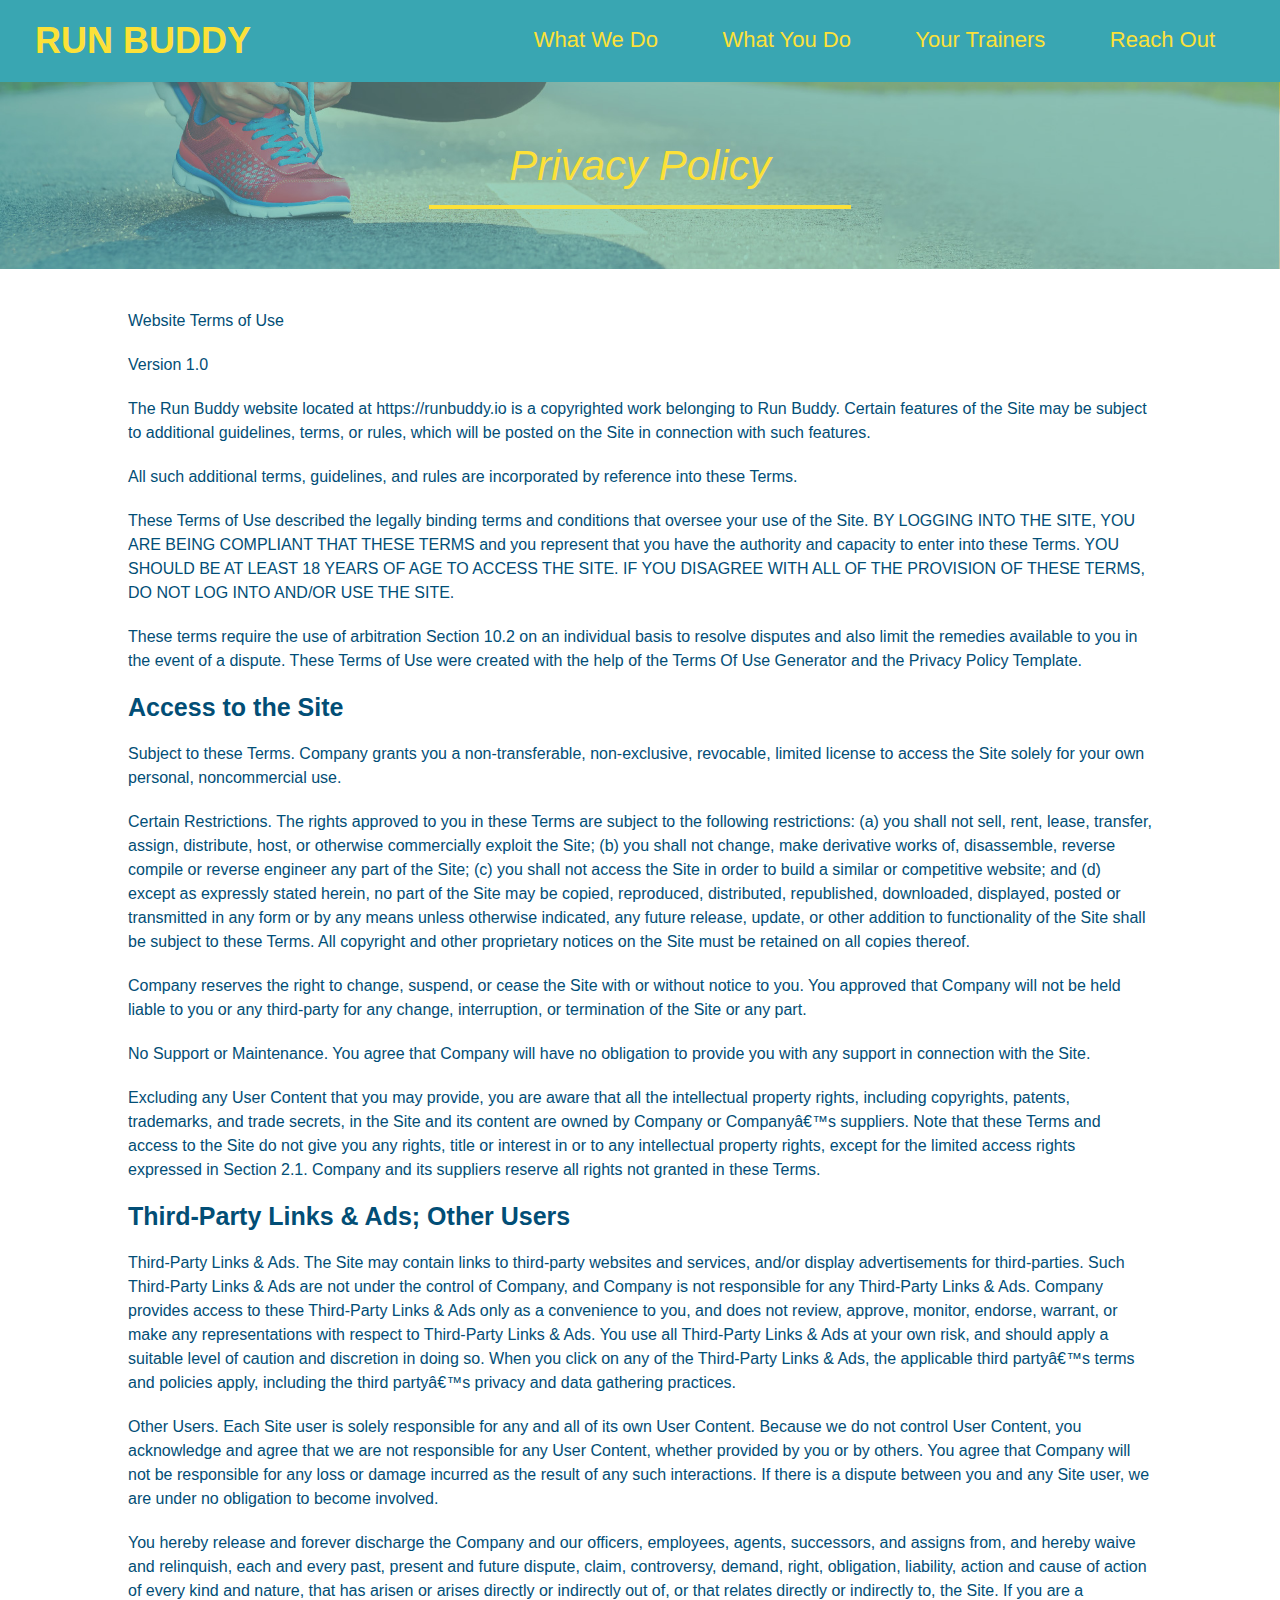
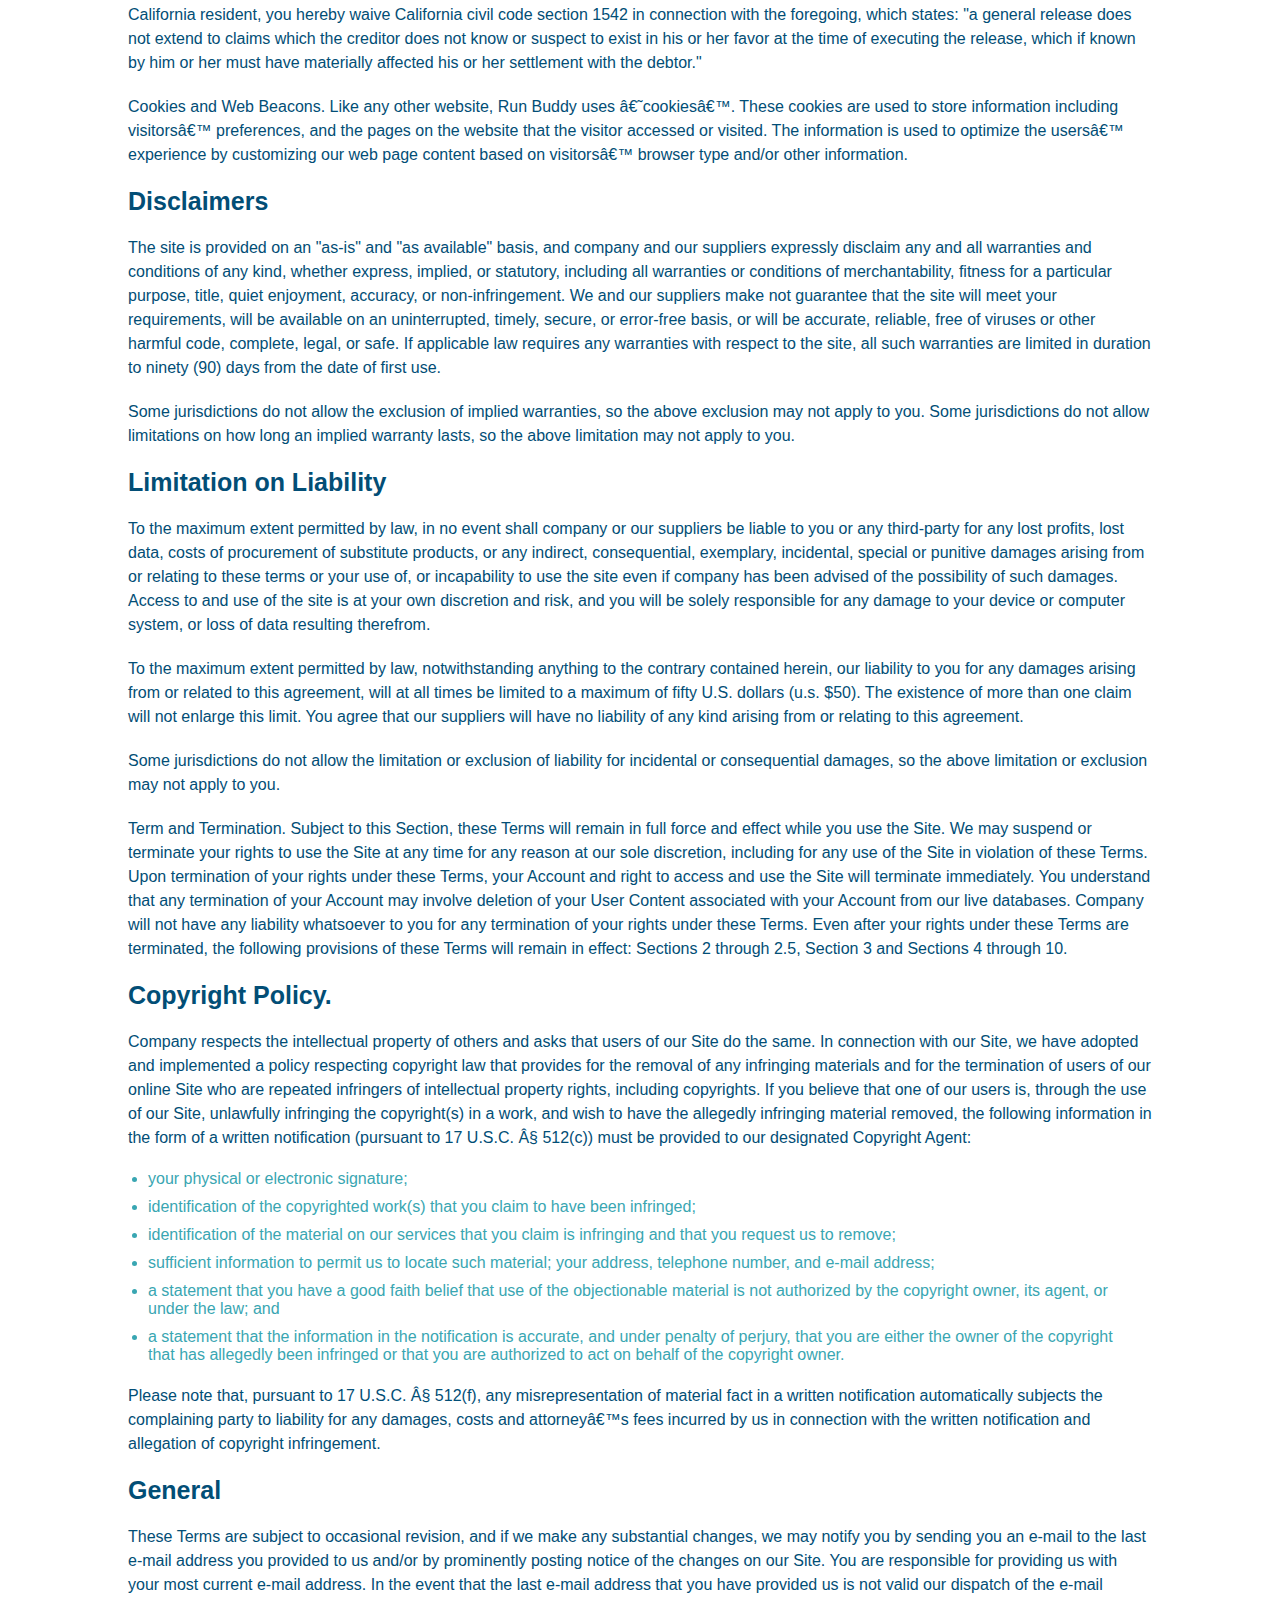
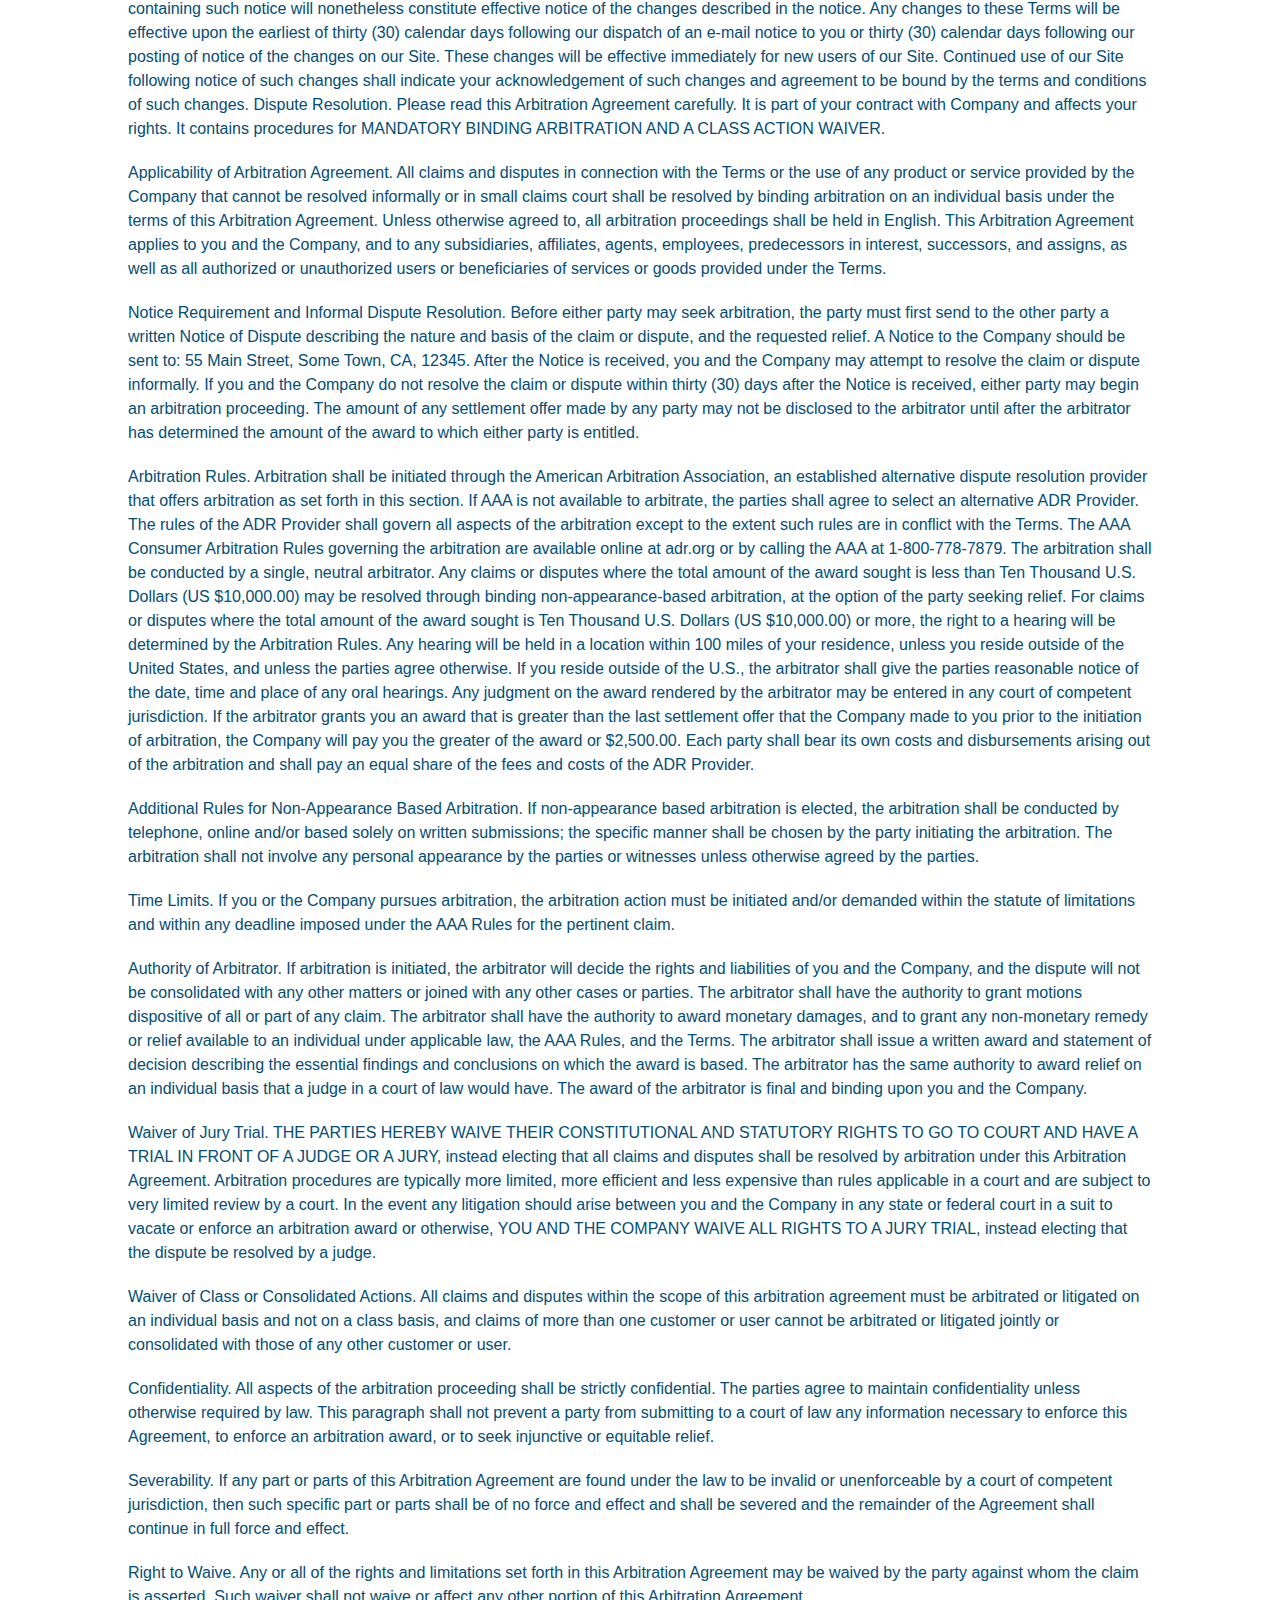
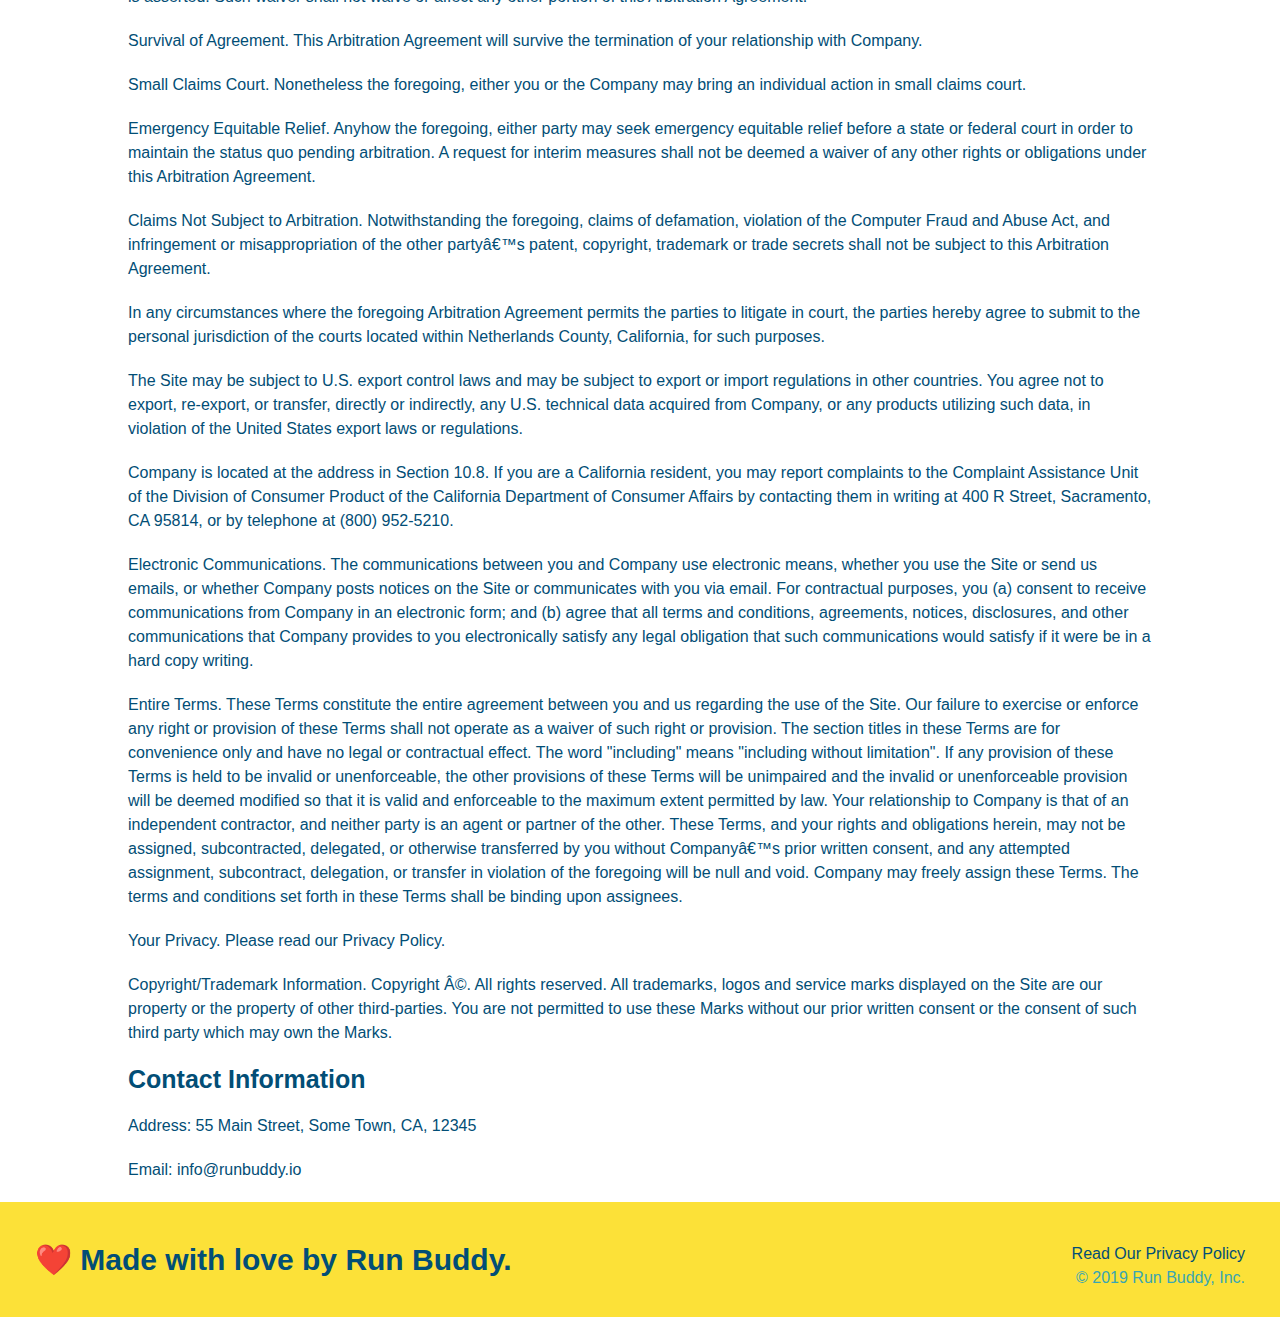
==== privacy-policy.html @ 90cc6443 "created Privacy Policy page" ====
<!DOCTYPE html>
<html lang="en">

<head>

    <meta charset="UTF-8" />
    <title>Privacy Policy - Run Buddy</title>
    <link rel="stylesheet" href="./assets/css/style.css">
    <link rel="stylesheet" href="./assets/css/secondary-styles.css">
    
</head>

<body>
    
    <header>
        <h1>
          <a href="./index.html">RUN BUDDY</a>
        </h1>
  
        <nav>
          <ul>
            <li>
              <a href="./index.html#what-we-do">What We Do</a>
            </li>
            <li>
              <a href="./index.html#what-you-do">What You Do</a>
            </li>
            <li>
              <a href="./index.html#your-trainers">Your Trainers</a>
            </li>
            <li>
              <a href="./index.html#reach-out">Reach Out</a>
            </li>
          </ul>
        </nav>
    </header>

    <section class="hero">

        <h2 class="page-title">

            Privacy Policy

        </h2>
    </section>

    <article class="secondary-content">

        <p>
            Website Terms of Use
          </p>
    
          <p>
            Version 1.0
          </p>
    
          <p>
            The Run Buddy website located at https://runbuddy.io is a copyrighted work belonging to Run Buddy. Certain
            features of the Site may be subject to additional guidelines, terms, or rules, which will be posted on the Site
            in connection with such features.
          </p>
    
          <p>
            All such additional terms, guidelines, and rules are incorporated by reference into these Terms.
          </p>
    
          <p>
            These Terms of Use described the legally binding terms and conditions that oversee your use of the Site. BY
            LOGGING INTO THE SITE, YOU ARE BEING COMPLIANT THAT THESE TERMS and you represent that you have the authority
            and capacity to enter into these Terms. YOU SHOULD BE AT LEAST 18 YEARS OF AGE TO ACCESS THE SITE. IF YOU
            DISAGREE WITH ALL OF THE PROVISION OF THESE TERMS, DO NOT LOG INTO AND/OR USE THE SITE.
          </p>
    
          <p>
            These terms require the use of arbitration Section 10.2 on an individual basis to resolve disputes and also
            limit the remedies available to you in the event of a dispute. These Terms of Use were created with the help of
            the Terms Of Use Generator and the Privacy Policy Template.
          </p>
    
          <h3>
            Access to the Site
          </h3>
    
          <p>
            Subject to these Terms. Company grants you a non-transferable, non-exclusive, revocable, limited license to
            access the Site solely for your own personal, noncommercial use.
          </p>
    
          <p>
            Certain Restrictions. The rights approved to you in these Terms are subject to the following restrictions: (a)
            you shall not sell, rent, lease, transfer, assign, distribute, host, or otherwise commercially exploit the Site;
            (b) you shall not change, make derivative works of, disassemble, reverse compile or reverse engineer any part of
            the Site; (c) you shall not access the Site in order to build a similar or competitive website; and (d) except
            as expressly stated herein, no part of the Site may be copied, reproduced, distributed, republished, downloaded,
            displayed, posted or transmitted in any form or by any means unless otherwise indicated, any future release,
            update, or other addition to functionality of the Site shall be subject to these Terms. All copyright and other
            proprietary notices on the Site must be retained on all copies thereof.
          </p>
    
          <p>
            Company reserves the right to change, suspend, or cease the Site with or without notice to you. You approved
            that Company will not be held liable to you or any third-party for any change, interruption, or termination of
            the Site or any part.
          </p>
    
          <p>
            No Support or Maintenance. You agree that Company will have no obligation to provide you with any support in
            connection with the Site.
          </p>
    
          <p>
            Excluding any User Content that you may provide, you are aware that all the intellectual property rights,
            including copyrights, patents, trademarks, and trade secrets, in the Site and its content are owned by Company
            or Companyâ€™s suppliers. Note that these Terms and access to the Site do not give you any rights, title or
            interest in or to any intellectual property rights, except for the limited access rights expressed in Section
            2.1. Company and its suppliers reserve all rights not granted in these Terms.
          </p>
    
          <h3>
            Third-Party Links & Ads; Other Users
          </h3>
    
          <p>
            Third-Party Links & Ads. The Site may contain links to third-party websites and services, and/or display
            advertisements for third-parties. Such Third-Party Links & Ads are not under the control of Company, and Company
            is not responsible for any Third-Party Links & Ads. Company provides access to these Third-Party Links & Ads
            only as a convenience to you, and does not review, approve, monitor, endorse, warrant, or make any
            representations with respect to Third-Party Links & Ads. You use all Third-Party Links & Ads at your own risk,
            and should apply a suitable level of caution and discretion in doing so. When you click on any of the
            Third-Party Links & Ads, the applicable third partyâ€™s terms and policies apply, including the third partyâ€™s
            privacy and data gathering practices.
          </p>
    
          <p>
            Other Users. Each Site user is solely responsible for any and all of its own User Content. Because we do not
            control User Content, you acknowledge and agree that we are not responsible for any User Content, whether
            provided by you or by others. You agree that Company will not be responsible for any loss or damage incurred as
            the result of any such interactions. If there is a dispute between you and any Site user, we are under no
            obligation to become involved.
          </p>
    
          <p>
            You hereby release and forever discharge the Company and our officers, employees, agents, successors, and
            assigns from, and hereby waive and relinquish, each and every past, present and future dispute, claim,
            controversy, demand, right, obligation, liability, action and cause of action of every kind and nature, that has
            arisen or arises directly or indirectly out of, or that relates directly or indirectly to, the Site. If you are
            a California resident, you hereby waive California civil code section 1542 in connection with the foregoing,
            which states: "a general release does not extend to claims which the creditor does not know or suspect to exist
            in his or her favor at the time of executing the release, which if known by him or her must have materially
            affected his or her settlement with the debtor."
          </p>
    
          <p>
            Cookies and Web Beacons. Like any other website, Run Buddy uses â€˜cookiesâ€™. These cookies are used to store
            information including visitorsâ€™ preferences, and the pages on the website that the visitor accessed or visited.
            The information is used to optimize the usersâ€™ experience by customizing our web page content based on visitorsâ€™
            browser type and/or other information.
          </p>
    
          <h3>
            Disclaimers
          </h3>
    
          <p>
            The site is provided on an "as-is" and "as available" basis, and company and our suppliers expressly disclaim
            any and all warranties and conditions of any kind, whether express, implied, or statutory, including all
            warranties or conditions of merchantability, fitness for a particular purpose, title, quiet enjoyment, accuracy,
            or non-infringement. We and our suppliers make not guarantee that the site will meet your requirements, will be
            available on an uninterrupted, timely, secure, or error-free basis, or will be accurate, reliable, free of
            viruses or other harmful code, complete, legal, or safe. If applicable law requires any warranties with respect
            to the site, all such warranties are limited in duration to ninety (90) days from the date of first use.
          </p>
    
          <p>
            Some jurisdictions do not allow the exclusion of implied warranties, so the above exclusion may not apply to
            you. Some jurisdictions do not allow limitations on how long an implied warranty lasts, so the above limitation
            may not apply to you.
          </p>
    
          <h3>
            Limitation on Liability
          </h3>
    
          <p>
            To the maximum extent permitted by law, in no event shall company or our suppliers be liable to you or any
            third-party for any lost profits, lost data, costs of procurement of substitute products, or any indirect,
            consequential, exemplary, incidental, special or punitive damages arising from or relating to these terms or
            your use of, or incapability to use the site even if company has been advised of the possibility of such
            damages. Access to and use of the site is at your own discretion and risk, and you will be solely responsible
            for any damage to your device or computer system, or loss of data resulting therefrom.
          </p>
    
          <p>
            To the maximum extent permitted by law, notwithstanding anything to the contrary contained herein, our liability
            to you for any damages arising from or related to this agreement, will at all times be limited to a maximum of
            fifty U.S. dollars (u.s. $50). The existence of more than one claim will not enlarge this limit. You agree that
            our suppliers will have no liability of any kind arising from or relating to this agreement.
          </p>
    
          <p>
            Some jurisdictions do not allow the limitation or exclusion of liability for incidental or consequential
            damages, so the above limitation or exclusion may not apply to you.
          </p>
    
          <p>
            Term and Termination. Subject to this Section, these Terms will remain in full force and effect while you use
            the Site. We may suspend or terminate your rights to use the Site at any time for any reason at our sole
            discretion, including for any use of the Site in violation of these Terms. Upon termination of your rights under
            these Terms, your Account and right to access and use the Site will terminate immediately. You understand that
            any termination of your Account may involve deletion of your User Content associated with your Account from our
            live databases. Company will not have any liability whatsoever to you for any termination of your rights under
            these Terms. Even after your rights under these Terms are terminated, the following provisions of these Terms
            will remain in effect: Sections 2 through 2.5, Section 3 and Sections 4 through 10.
          </p>
    
          <h3>
            Copyright Policy.
          </h3>
    
          <p>
            Company respects the intellectual property of others and asks that users of our Site do the same. In connection
            with our Site, we have adopted and implemented a policy respecting copyright law that provides for the removal
            of any infringing materials and for the termination of users of our online Site who are repeated infringers of
            intellectual property rights, including copyrights. If you believe that one of our users is, through the use of
            our Site, unlawfully infringing the copyright(s) in a work, and wish to have the allegedly infringing material
            removed, the following information in the form of a written notification (pursuant to 17 U.S.C. Â§ 512(c)) must
            be provided to our designated Copyright Agent:
          </p>
    
          <ul>
            <li>
              your physical or electronic signature;
            </li>
            <li>
              identification of the copyrighted work(s) that you claim to have been infringed;
            </li>
            <li>
              identification of the material on our services that you claim is infringing and that you request us to remove;
            </li>
            <li>
              sufficient information to permit us to locate such material; your address, telephone number, and e-mail
              address;
            </li>
            <li>
              a statement that you have a good faith belief that use of the objectionable material is not authorized by the
              copyright owner, its agent, or under the law; and
            </li>
            <li>
              a statement that the information in the notification is accurate, and under penalty of perjury, that you are
              either the owner of the copyright that has allegedly been infringed or that you are authorized to act on
              behalf of the copyright owner.
            </li>
          </ul>
    
          <p>
            Please note that, pursuant to 17 U.S.C. Â§ 512(f), any misrepresentation of material fact in a written
            notification automatically subjects the complaining party to liability for any damages, costs and attorneyâ€™s
            fees incurred by us in connection with the written notification and allegation of copyright infringement.
          </p>
    
          <h3>
            General
          </h3>
    
          <p>
            These Terms are subject to occasional revision, and if we make any substantial changes, we may notify you by
            sending you an e-mail to the last e-mail address you provided to us and/or by prominently posting notice of the
            changes on our Site. You are responsible for providing us with your most current e-mail address. In the event
            that the last e-mail address that you have provided us is not valid our dispatch of the e-mail containing such
            notice will nonetheless constitute effective notice of the changes described in the notice. Any changes to these
            Terms will be effective upon the earliest of thirty (30) calendar days following our dispatch of an e-mail
            notice to you or thirty (30) calendar days following our posting of notice of the changes on our Site. These
            changes will be effective immediately for new users of our Site. Continued use of our Site following notice of
            such changes shall indicate your acknowledgement of such changes and agreement to be bound by the terms and
            conditions of such changes. Dispute Resolution. Please read this Arbitration Agreement carefully. It is part of
            your contract with Company and affects your rights. It contains procedures for MANDATORY BINDING ARBITRATION AND
            A CLASS ACTION WAIVER.
          </p>
    
          <p>
            Applicability of Arbitration Agreement. All claims and disputes in connection with the Terms or the use of any
            product or service provided by the Company that cannot be resolved informally or in small claims court shall be
            resolved by binding arbitration on an individual basis under the terms of this Arbitration Agreement. Unless
            otherwise agreed to, all arbitration proceedings shall be held in English. This Arbitration Agreement applies to
            you and the Company, and to any subsidiaries, affiliates, agents, employees, predecessors in interest,
            successors, and assigns, as well as all authorized or unauthorized users or beneficiaries of services or goods
            provided under the Terms.
          </p>
    
          <p>
            Notice Requirement and Informal Dispute Resolution. Before either party may seek arbitration, the party must
            first send to the other party a written Notice of Dispute describing the nature and basis of the claim or
            dispute, and the requested relief. A Notice to the Company should be sent to: 55 Main Street, Some Town, CA,
            12345. After the Notice is received, you and the Company may attempt to resolve the claim or dispute informally.
            If you and the Company do not resolve the claim or dispute within thirty (30) days after the Notice is received,
            either party may begin an arbitration proceeding. The amount of any settlement offer made by any party may not
            be disclosed to the arbitrator until after the arbitrator has determined the amount of the award to which either
            party is entitled.
          </p>
    
          <p>
            Arbitration Rules. Arbitration shall be initiated through the American Arbitration Association, an established
            alternative dispute resolution provider that offers arbitration as set forth in this section. If AAA is not
            available to arbitrate, the parties shall agree to select an alternative ADR Provider. The rules of the ADR
            Provider shall govern all aspects of the arbitration except to the extent such rules are in conflict with the
            Terms. The AAA Consumer Arbitration Rules governing the arbitration are available online at adr.org or by
            calling the AAA at 1-800-778-7879. The arbitration shall be conducted by a single, neutral arbitrator. Any
            claims or disputes where the total amount of the award sought is less than Ten Thousand U.S. Dollars (US
            $10,000.00) may be resolved through binding non-appearance-based arbitration, at the option of the party seeking
            relief. For claims or disputes where the total amount of the award sought is Ten Thousand U.S. Dollars (US
            $10,000.00) or more, the right to a hearing will be determined by the Arbitration Rules. Any hearing will be
            held in a location within 100 miles of your residence, unless you reside outside of the United States, and
            unless the parties agree otherwise. If you reside outside of the U.S., the arbitrator shall give the parties
            reasonable notice of the date, time and place of any oral hearings. Any judgment on the award rendered by the
            arbitrator may be entered in any court of competent jurisdiction. If the arbitrator grants you an award that is
            greater than the last settlement offer that the Company made to you prior to the initiation of arbitration, the
            Company will pay you the greater of the award or $2,500.00. Each party shall bear its own costs and
            disbursements arising out of the arbitration and shall pay an equal share of the fees and costs of the ADR
            Provider.
          </p>
    
          <p>
            Additional Rules for Non-Appearance Based Arbitration. If non-appearance based arbitration is elected, the
            arbitration shall be conducted by telephone, online and/or based solely on written submissions; the specific
            manner shall be chosen by the party initiating the arbitration. The arbitration shall not involve any personal
            appearance by the parties or witnesses unless otherwise agreed by the parties.
          </p>
    
          <p>
            Time Limits. If you or the Company pursues arbitration, the arbitration action must be initiated and/or demanded
            within the statute of limitations and within any deadline imposed under the AAA Rules for the pertinent claim.
          </p>
    
          <p>
            Authority of Arbitrator. If arbitration is initiated, the arbitrator will decide the rights and liabilities of
            you and the Company, and the dispute will not be consolidated with any other matters or joined with any other
            cases or parties. The arbitrator shall have the authority to grant motions dispositive of all or part of any
            claim. The arbitrator shall have the authority to award monetary damages, and to grant any non-monetary remedy
            or relief available to an individual under applicable law, the AAA Rules, and the Terms. The arbitrator shall
            issue a written award and statement of decision describing the essential findings and conclusions on which the
            award is based. The arbitrator has the same authority to award relief on an individual basis that a judge in a
            court of law would have. The award of the arbitrator is final and binding upon you and the Company.
          </p>
    
          <p>
            Waiver of Jury Trial. THE PARTIES HEREBY WAIVE THEIR CONSTITUTIONAL AND STATUTORY RIGHTS TO GO TO COURT AND HAVE
            A TRIAL IN FRONT OF A JUDGE OR A JURY, instead electing that all claims and disputes shall be resolved by
            arbitration under this Arbitration Agreement. Arbitration procedures are typically more limited, more efficient
            and less expensive than rules applicable in a court and are subject to very limited review by a court. In the
            event any litigation should arise between you and the Company in any state or federal court in a suit to vacate
            or enforce an arbitration award or otherwise, YOU AND THE COMPANY WAIVE ALL RIGHTS TO A JURY TRIAL, instead
            electing that the dispute be resolved by a judge.
          </p>
    
          <p>
            Waiver of Class or Consolidated Actions. All claims and disputes within the scope of this arbitration agreement
            must be arbitrated or litigated on an individual basis and not on a class basis, and claims of more than one
            customer or user cannot be arbitrated or litigated jointly or consolidated with those of any other customer or
            user.
          </p>
    
          <p>
            Confidentiality. All aspects of the arbitration proceeding shall be strictly confidential. The parties agree to
            maintain confidentiality unless otherwise required by law. This paragraph shall not prevent a party from
            submitting to a court of law any information necessary to enforce this Agreement, to enforce an arbitration
            award, or to seek injunctive or equitable relief.
          </p>
    
          <p>
            Severability. If any part or parts of this Arbitration Agreement are found under the law to be invalid or
            unenforceable by a court of competent jurisdiction, then such specific part or parts shall be of no force and
            effect and shall be severed and the remainder of the Agreement shall continue in full force and effect.
          </p>
    
          <p>
            Right to Waive. Any or all of the rights and limitations set forth in this Arbitration Agreement may be waived
            by the party against whom the claim is asserted. Such waiver shall not waive or affect any other portion of this
            Arbitration Agreement.
          </p>
    
          <p>
            Survival of Agreement. This Arbitration Agreement will survive the termination of your relationship with
            Company.
          </p>
    
          <p>
            Small Claims Court. Nonetheless the foregoing, either you or the Company may bring an individual action in small
            claims court.
          </p>
    
          <p>
            Emergency Equitable Relief. Anyhow the foregoing, either party may seek emergency equitable relief before a
            state or federal court in order to maintain the status quo pending arbitration. A request for interim measures
            shall not be deemed a waiver of any other rights or obligations under this Arbitration Agreement.
          </p>
    
          <p>
            Claims Not Subject to Arbitration. Notwithstanding the foregoing, claims of defamation, violation of the
            Computer Fraud and Abuse Act, and infringement or misappropriation of the other partyâ€™s patent, copyright,
            trademark or trade secrets shall not be subject to this Arbitration Agreement.
          </p>
    
          <p>
            In any circumstances where the foregoing Arbitration Agreement permits the parties to litigate in court, the
            parties hereby agree to submit to the personal jurisdiction of the courts located within Netherlands County,
            California, for such purposes.
          </p>
    
          <p>
            The Site may be subject to U.S. export control laws and may be subject to export or import regulations in other
            countries. You agree not to export, re-export, or transfer, directly or indirectly, any U.S. technical data
            acquired from Company, or any products utilizing such data, in violation of the United States export laws or
            regulations.
          </p>
    
          <p>
            Company is located at the address in Section 10.8. If you are a California resident, you may report complaints
            to the Complaint Assistance Unit of the Division of Consumer Product of the California Department of Consumer
            Affairs by contacting them in writing at 400 R Street, Sacramento, CA 95814, or by telephone at (800) 952-5210.
          </p>
    
          <p>
            Electronic Communications. The communications between you and Company use electronic means, whether you use the
            Site or send us emails, or whether Company posts notices on the Site or communicates with you via email. For
            contractual purposes, you (a) consent to receive communications from Company in an electronic form; and (b)
            agree that all terms and conditions, agreements, notices, disclosures, and other communications that Company
            provides to you electronically satisfy any legal obligation that such communications would satisfy if it were be
            in a hard copy writing.
          </p>
    
          <p>
            Entire Terms. These Terms constitute the entire agreement between you and us regarding the use of the Site. Our
            failure to exercise or enforce any right or provision of these Terms shall not operate as a waiver of such right
            or provision. The section titles in these Terms are for convenience only and have no legal or contractual
            effect. The word "including" means "including without limitation". If any provision of these Terms is held to be
            invalid or unenforceable, the other provisions of these Terms will be unimpaired and the invalid or
            unenforceable provision will be deemed modified so that it is valid and enforceable to the maximum extent
            permitted by law. Your relationship to Company is that of an independent contractor, and neither party is an
            agent or partner of the other. These Terms, and your rights and obligations herein, may not be assigned,
            subcontracted, delegated, or otherwise transferred by you without Companyâ€™s prior written consent, and any
            attempted assignment, subcontract, delegation, or transfer in violation of the foregoing will be null and void.
            Company may freely assign these Terms. The terms and conditions set forth in these Terms shall be binding upon
            assignees.
          </p>
    
          <p>
            Your Privacy. Please read our Privacy Policy.
          </p>
    
          <p>
            Copyright/Trademark Information. Copyright Â©. All rights reserved. All trademarks, logos and service marks
            displayed on the Site are our property or the property of other third-parties. You are not permitted to use
            these Marks without our prior written consent or the consent of such third party which may own the Marks.
          </p>
    
          <h3>
            Contact Information
          </h3>
    
          <p>
            Address: 55 Main Street, Some Town, CA, 12345
          </p>
    
          <p>
            Email: info@runbuddy.io
          </p>

    </article>

    <footer>
        <h2>❤️ Made with love by Run Buddy.</h2>
  
        <div>
          <a>Read Our Privacy Policy</a><br />
          &copy; 2019 Run Buddy, Inc.
        </div>
    </footer>



</body>

</html>
---- assets/css/style.css ----
* {

    margin: 0;
    padding: 0;
    box-sizing: border-box;
}


body {

    color: #39a6b2;
    font-family: Helvetica, Arial, sans-serif;

}

/* apply styles to header */
header{

    padding: 20px 35px;
    background-color: #39a6b2;

}

/* apply styles to h1 elements inside header  */
header h1{

    font-weight: bold;
    font-size: 36px;
    color: #fce138;
    margin: 0;
    display: inline;

}

/* apply styles to a elements inside header */
header a{

    text-decoration: none;
    color: #fce138;

}

header nav{

    float: right;
    margin: 7px 0;

}

header nav ul li{

    display:inline;

}

header nav ul li a {
    margin: 0 30px;
    font-weight: lighter;
    font-size: 22px;
  }


footer {

    background: #fce138;
    width: 100%;
    padding: 40px 35px;
    
}

footer h2 {

    display: inline;
    color: #024e76;
    font-size: 30px;
    margin: 0;

}

footer div {

    float: right;
    line-height: 1.5;
    text-align: right;

}

footer a {

    color: #024e76;

}

section {

    padding: 60px;

}

.hero {

    background-image: url("../images/hero-bg.jpeg");

    height: 600px;

    background-size: cover;

    background-position: center;

    position: relative;

}

.hero-form {

    color:#024e76;

    background-color: #fce138;

    padding: 20px;

    width: 500px;

    border: solid 3px #024e76;

    position: absolute;

    bottom: 120px;

    right: 140px;
    
}

button {

    background-color: #024e76;

    color: #fce138;

    padding: 10px 20px;

    border: none;

    font-size: 16px;

}

.hero-form h3 {

    margin: 0px;

    font-size: x-large;

}

.hero-form p {

    margin: 5px 0 15px 0;
}

.form-input {

    border: 1px solid #024e76;
    display: block;
    padding: 7px 15px;
    font-size: 16px;
    color: #024e76;
    width: 100%;
    margin-bottom: 15px;
}

.hero-form label {

    margin: 0 5px;
  }

.intro {

    text-align: center;
}

.intro p {

    line-height: 1.7;
    color: #39a6b2;
    width: 80%;
    font-size: 20px;
    margin: 0 auto;
}

.steps {

    text-align: center;

    background: #fce138;
}

.section-title {
    font-size: 55px;
    color: #024e76;
    margin-bottom: 35px;
    padding: 0 100px 20px 100px;
    display: inline-block;
    border-bottom: 3px solid;
  }
  
.primary-border {
    border-color: #fce138;
  }
  
.secondary-border {
    border-color: #39a6b2;
  }

.steps div {

    margin-bottom: 80px;
  }

.steps img {

    width: 15%;
    margin: 10px 0;
  }

.steps h3 {

    color: #024e76;
    font-size: 46px;
    margin-top: 10px;
  }

.steps p {

    color: #39a6b2;
    font-size: 23px;
  }

.steps span {

    font-size: 38px;
  }

.trainers {

    text-align: center;
  }

.trainer {

    width: 900px;
    margin: 0 auto 30px auto;
    background: #024e76;
    color: #fce138;
    overflow: auto;
  }

.trainer img {

    width: 35%;
    float: left;
  }

.trainer-bio {

    padding: 35px;
    float: left;
    width: 65%;
  }

.trainer-bio h3 {
    font-size: 32px;
    margin-bottom: 8px;
  }
  
.trainer-bio h4 {
    font-weight: lighter;
    font-size: 26px;
    margin-bottom: 25px;
  }
  
.trainer-bio p {
    font-size: 17px;
    line-height: 1.3;
  }

.text-left {
    text-align: left;
  }
  
.text-right {
    text-align: right;
  }

.contact {

    text-align: center;
    background: #024e76;
    position: relative;
    
  }

.contact h2 {

    color: #fce138;
  }

.contact iframe {

    width: 400px;
    height: 400px;
    
  }

.contact-info-2 {

  width: 410px;
  vertical-align: top;
  text-align: left;
  margin: 30px 0 0 60px;
  color: white;
  display: inline-block;
  bottom: 0;
}

.contact-info-2 h3 {
  color: #fce138;
  font-size: 32px;
}

.contact-info-2 p, .contact-info address {
  margin: 20px 0;
  line-height: 1.5;
  font-size: 20px;
  font-style: normal;
}

.contact-info-2 a {
  color: #fce138;
}
---- assets/css/secondary-styles.css ----
.hero {

    background-position: bottom;
    height: auto;
    text-align: center;
    margin-bottom: 40px;
}

.page-title {

    color: #fce138;
    display: inline-block;
    border-bottom: solid #fce138;
    border-width: 4px;
    padding: 0px 80px 15px 80px;
    font-weight: normal;
    font-size: 42px;
    font-style: italic;
}

.secondary-content {

    width: 80%;
    margin: auto;
    color: #024e76;

}

.secondary-content h3 {

    font-size: 25px;
    margin: 20px 0px 20px 0px;

}

.secondary-content p {

    font-size: 16px;
    line-height: 1.5;
    margin: 20px 0px 20px 0px;;
}

.secondary-content ul {

    margin: 15px 20px 15px 20px;
}

.secondary-content li {

    color: #39a6b2;
    margin: 10px 0px 10px 0px;
}
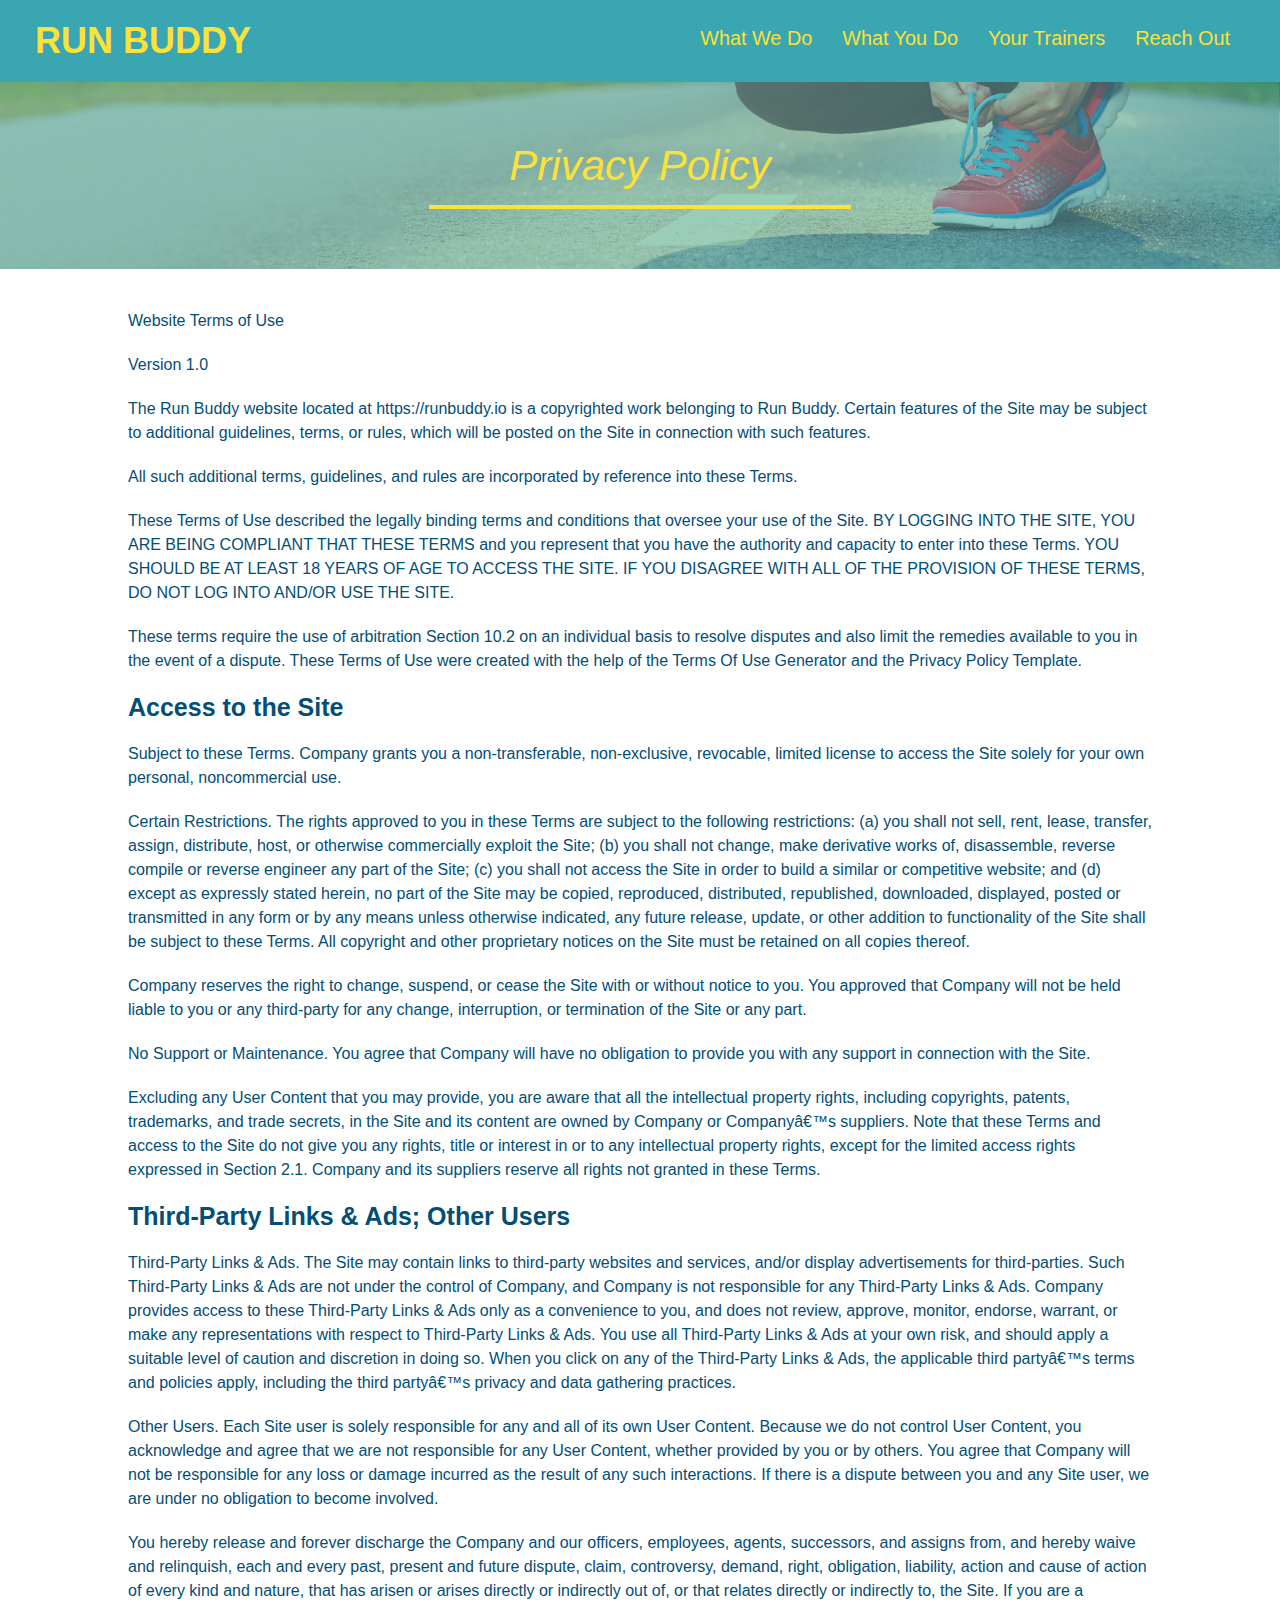
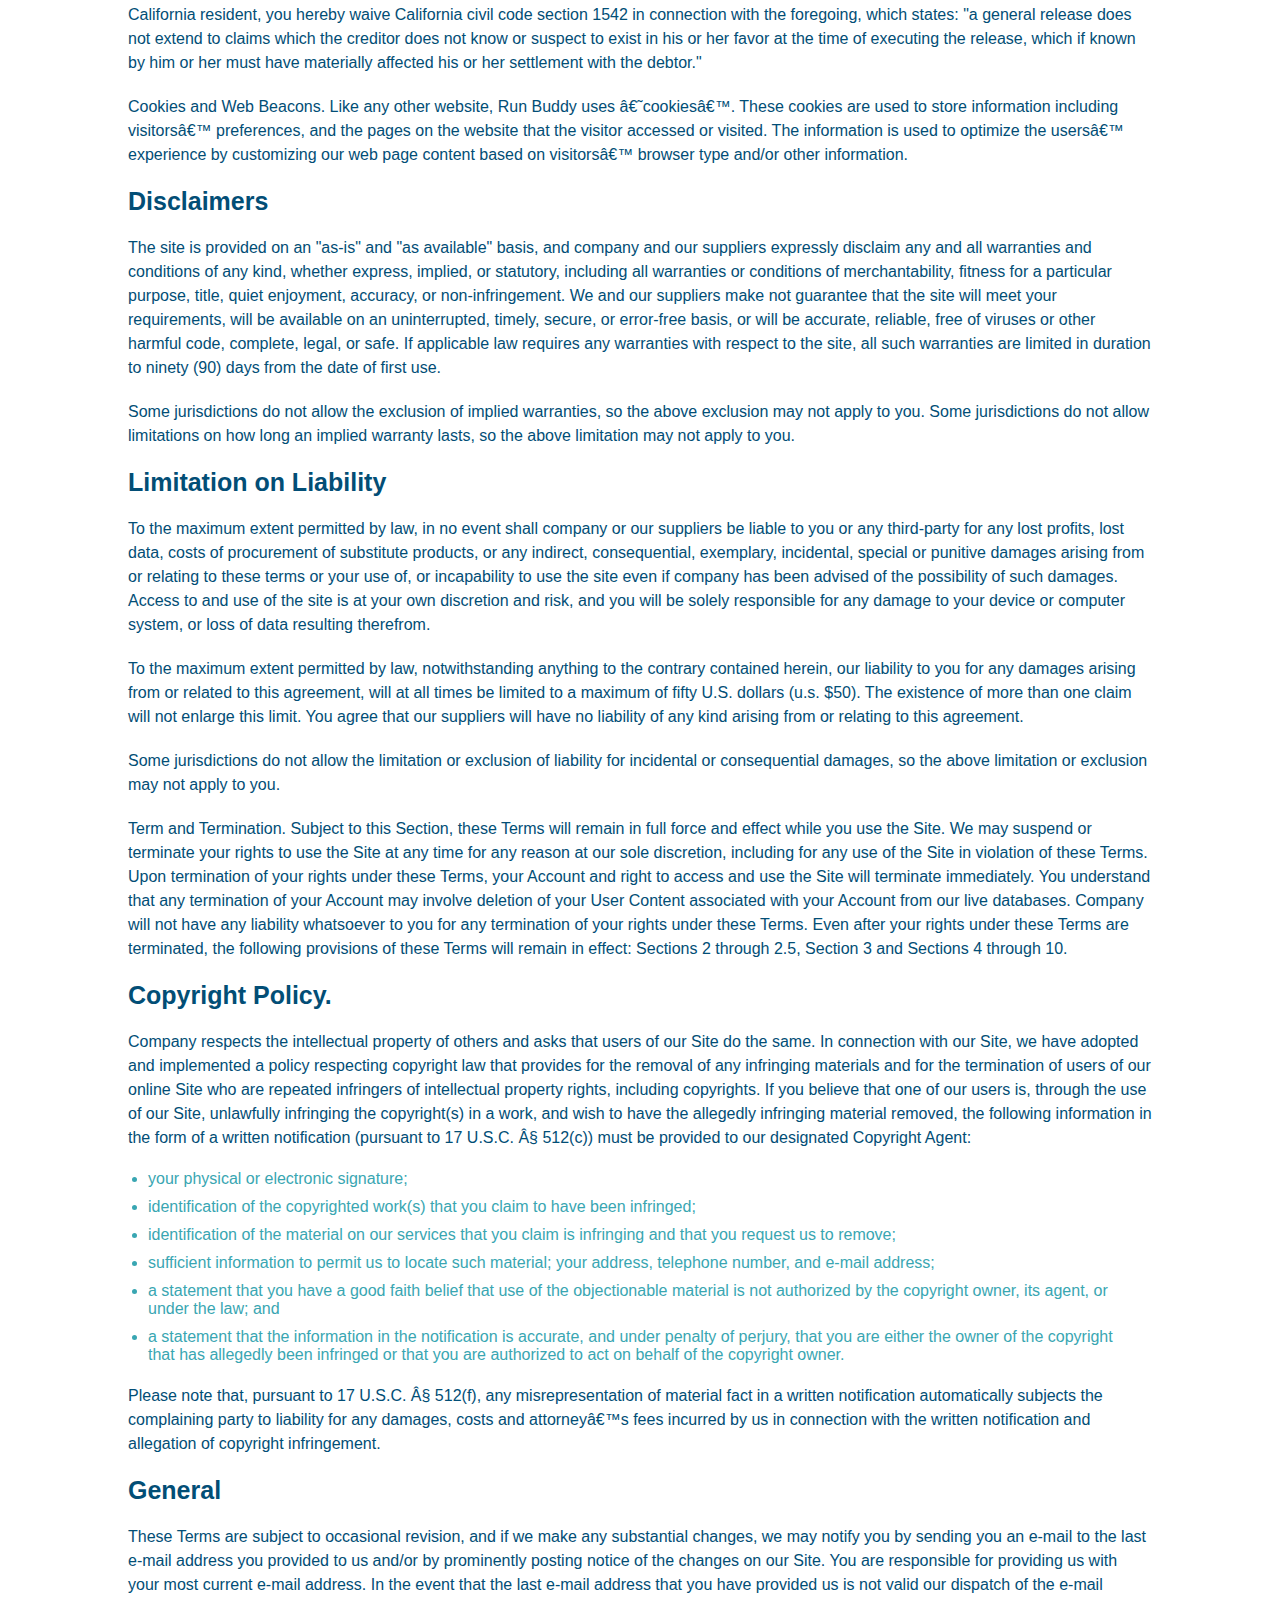
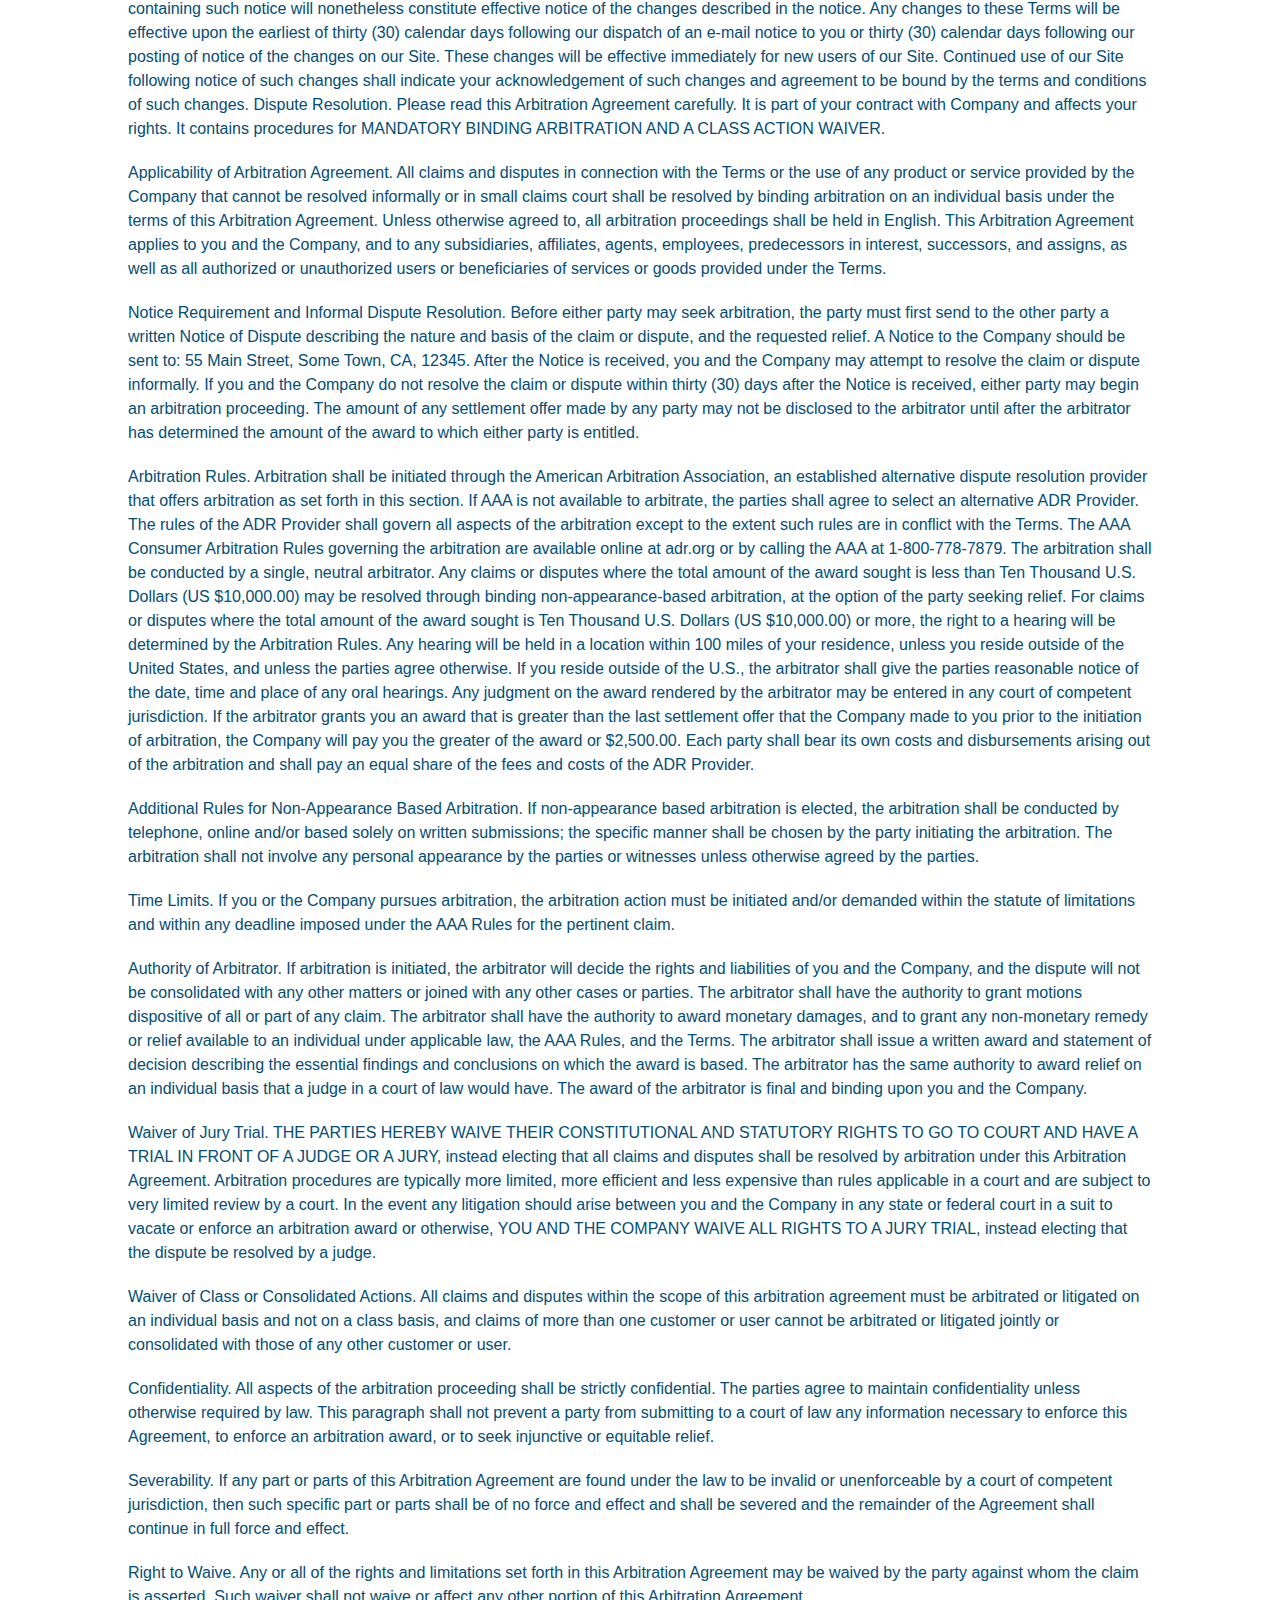
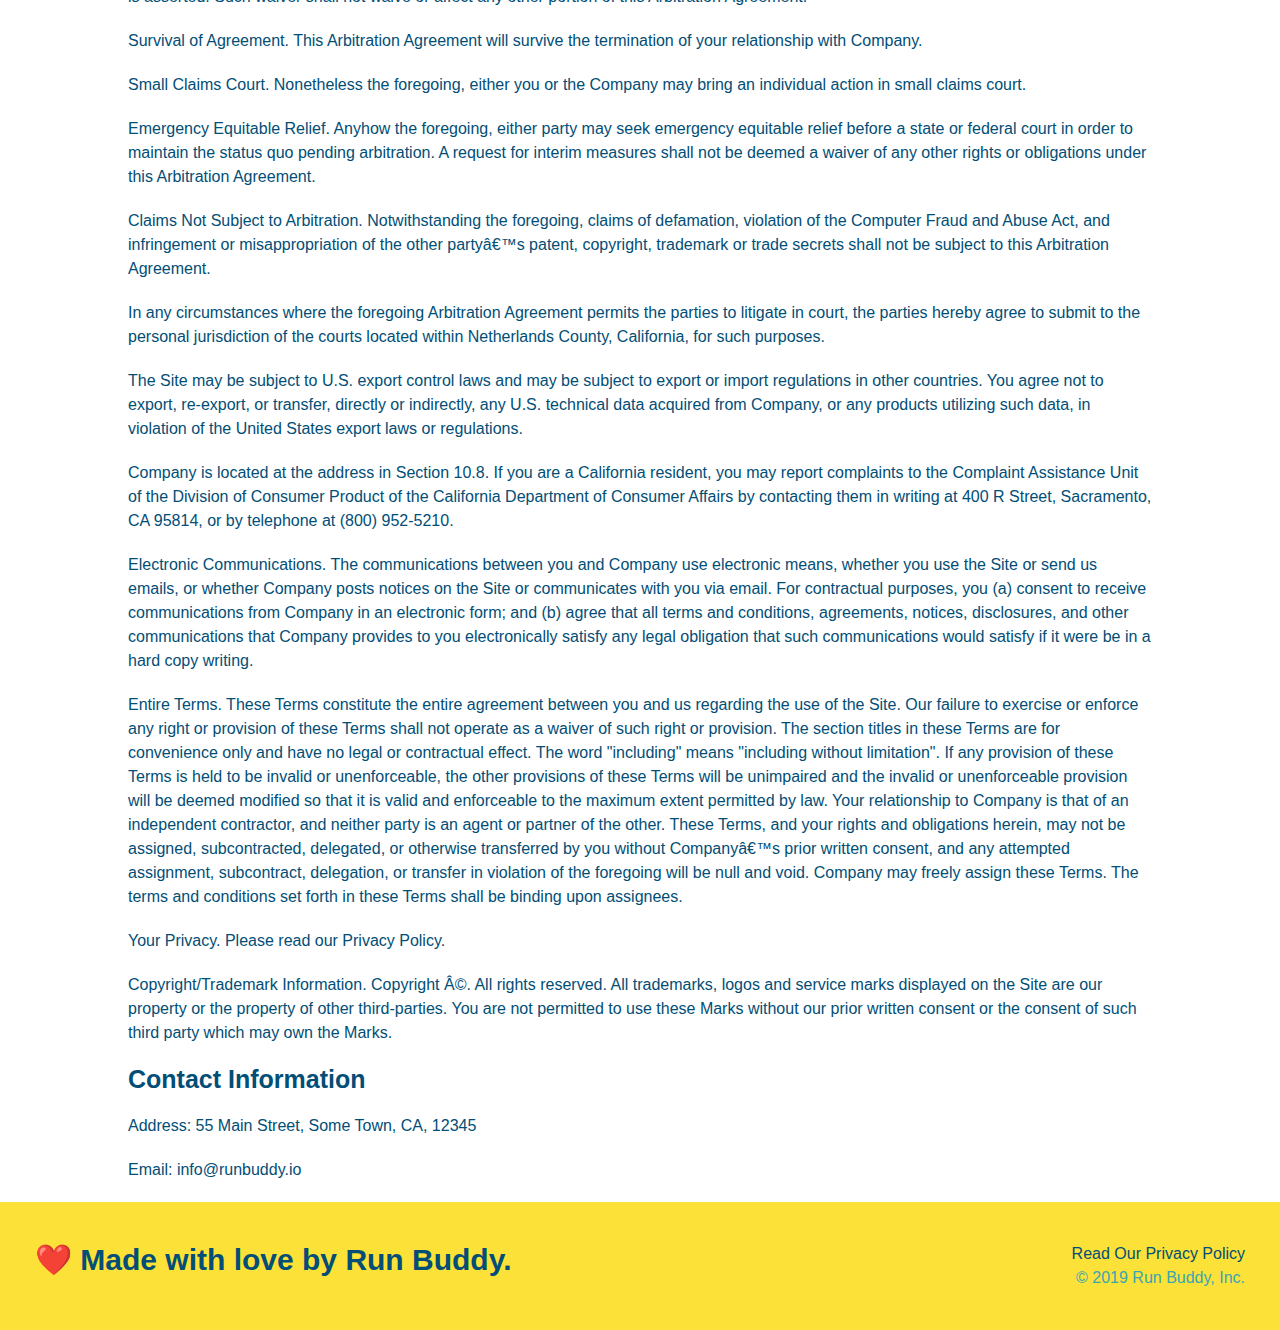
==== commit e853b0a3: "setup media queries" ====
--- a/privacy-policy.html
+++ b/privacy-policy.html
@@ -7,6 +7,7 @@
     <title>Privacy Policy - Run Buddy</title>
     <link rel="stylesheet" href="./assets/css/style.css">
     <link rel="stylesheet" href="./assets/css/secondary-styles.css">
+    <meta name="viewport" content="width=device-width, initial-scale=1.0" />
     
 </head>
 
--- a/assets/css/style.css
+++ b/assets/css/style.css
@@ -1,5 +1,4 @@
 * {
-
     margin: 0;
     padding: 0;
     box-sizing: border-box;
@@ -7,159 +6,132 @@
 
 
 body {
-
     color: #39a6b2;
     font-family: Helvetica, Arial, sans-serif;
-
 }
 
 /* apply styles to header */
 header{
-
     padding: 20px 35px;
     background-color: #39a6b2;
-
+    display: flex;
+    justify-content: space-between;
+    flex-wrap: wrap;
 }
 
 /* apply styles to h1 elements inside header  */
 header h1{
-
     font-weight: bold;
     font-size: 36px;
     color: #fce138;
     margin: 0;
-    display: inline;
-
 }
 
 /* apply styles to a elements inside header */
 header a{
-
     text-decoration: none;
     color: #fce138;
-
 }
 
 header nav{
-
-    float: right;
     margin: 7px 0;
-
-}
-
-header nav ul li{
-
-    display:inline;
-
+}
+
+header nav ul {
+    display: flex;
+    flex-wrap: wrap;
+    justify-content: space-between;
+    align-items: center;
+    list-style: none;
 }
 
 header nav ul li a {
-    margin: 0 30px;
+    padding: 10px 15px;
     font-weight: lighter;
-    font-size: 22px;
+    font-size: 1.55vw;
   }
 
 
 footer {
-
     background: #fce138;
     width: 100%;
     padding: 40px 35px;
-    
+    display: flex;
+    justify-content: space-between;
+    flex-wrap: wrap;
 }
 
 footer h2 {
-
-    display: inline;
     color: #024e76;
     font-size: 30px;
     margin: 0;
-
 }
 
 footer div {
-
-    float: right;
     line-height: 1.5;
     text-align: right;
-
 }
 
 footer a {
-
-    color: #024e76;
-
+    color: #024e76;
 }
 
 section {
-
     padding: 60px;
-
 }
 
 .hero {
-
     background-image: url("../images/hero-bg.jpeg");
-
-    height: 600px;
-
     background-size: cover;
-
     background-position: center;
-
-    position: relative;
-
+    display: flex;
+    justify-content: center;
+    flex-wrap: wrap;
+    align-items: flex-start;
 }
 
 .hero-form {
-
     color:#024e76;
-
     background-color: #fce138;
-
     padding: 20px;
-
-    width: 500px;
-
     border: solid 3px #024e76;
-
-    position: absolute;
-
-    bottom: 120px;
-
-    right: 140px;
-    
+    width: 40%;
+    margin: 3.5%;
+}
+
+.hero-cta {
+    width: 35%;
+    text-align: right;
+    margin: 3.5%;
+    color: #fff;
+    font-size: 18px;
+    line-height: 1.2;
+}
+
+.hero-cta h2{
+  font-style: italic;
+  font-size: 55px;
+  color: #fce138;
 }
 
 button {
-
     background-color: #024e76;
-
-    color: #fce138;
-
+    color: #fce138;
     padding: 10px 20px;
-
     border: none;
-
     font-size: 16px;
-
 }
 
 .hero-form h3 {
-
     margin: 0px;
-
     font-size: x-large;
-
 }
 
 .hero-form p {
-
     margin: 5px 0 15px 0;
 }
 
 .form-input {
-
     border: 1px solid #024e76;
     display: block;
     padding: 7px 15px;
@@ -170,38 +142,30 @@
 }
 
 .hero-form label {
-
     margin: 0 5px;
   }
 
-.intro {
-
-    text-align: center;
-}
-
 .intro p {
-
     line-height: 1.7;
     color: #39a6b2;
     width: 80%;
     font-size: 20px;
     margin: 0 auto;
+    text-align: center;
 }
 
 .steps {
-
+    background: #fce138;
+}
+
+.section-title {
+    font-size: 48px;
+    color: #024e76;
+    border-bottom: 3px solid;
+    padding-bottom: 20px;
     text-align: center;
-
-    background: #fce138;
-}
-
-.section-title {
-    font-size: 55px;
-    color: #024e76;
-    margin-bottom: 35px;
-    padding: 0 100px 20px 100px;
-    display: inline-block;
-    border-bottom: 3px solid;
+    margin: 0 auto 35px auto;
+    width: 50%;
   }
   
 .primary-border {
@@ -212,76 +176,97 @@
     border-color: #39a6b2;
   }
 
-.steps div {
-
-    margin-bottom: 80px;
-  }
-
-.steps img {
-
-    width: 15%;
-    margin: 10px 0;
-  }
-
-.steps h3 {
+.step {
+    margin: 50px auto;
+    padding-bottom: 50px;
+    width: 80%;
+    border-bottom: 1px solid #39a6b2;
+    display: flex;
+    flex-wrap: wrap;
+    align-items: center;
+    justify-content: space-between;
+  }
+
+.step h3 {
 
     color: #024e76;
     font-size: 46px;
-    margin-top: 10px;
-  }
-
-.steps p {
+    flex: 1 30%;
+  }
+
+.step-info {
+
+  flex: 2 70%;
+  display: flex;
+  flex-wrap: wrap;
+  align-items: center;
+}
+  
+.step-text p {
 
     color: #39a6b2;
-    font-size: 23px;
-  }
-
-.steps span {
-
-    font-size: 38px;
-  }
+    font-size: 18px;
+  }
+
+.step-text h4 {
+    font-size: 26px;
+    line-height: 1.5;
+    color: #024e76;
+  }
+
+.step-image {
+
+  flex: 1 12%;
+  margin-right: 20px;
+
+}
+
+.step-img img {
+  max-width: 100%;
+}
+
+.step-text {
+
+  flex: 12;
+}
 
 .trainers {
-
-    text-align: center;
-  }
+  width: 100%;
+  margin: 0 auto;
+  display: flex;
+  flex-wrap: wrap;
+  justify-content: space-around;
+}
 
 .trainer {
-
-    width: 900px;
-    margin: 0 auto 30px auto;
+    margin: 20px;
     background: #024e76;
     color: #fce138;
-    overflow: auto;
+    flex: 1;
   }
 
 .trainer img {
-
-    width: 35%;
-    float: left;
+    width: 100%;
   }
 
 .trainer-bio {
 
-    padding: 35px;
-    float: left;
-    width: 65%;
+    padding: 25px;
+    line-height: 1.3;
   }
 
 .trainer-bio h3 {
-    font-size: 32px;
-    margin-bottom: 8px;
+    font-size: 28px;
   }
   
 .trainer-bio h4 {
     font-weight: lighter;
-    font-size: 26px;
-    margin-bottom: 25px;
+    font-size: 22px;
+    margin-bottom: 15px;
   }
   
 .trainer-bio p {
     font-size: 17px;
-    line-height: 1.3;
   }
 
 .text-left {
@@ -293,12 +278,20 @@
   }
 
 .contact {
-
-    text-align: center;
     background: #024e76;
     position: relative;
-    
-  }
+  }
+
+.contact-info {
+  display: flex;
+  justify-content: space-between;
+  flex-wrap: wrap;
+}
+
+.contact-info > * {
+  flex: 1;
+  margin: 15px;
+}
 
 .contact h2 {
 
@@ -306,29 +299,44 @@
   }
 
 .contact iframe {
-
-    width: 400px;
     height: 400px;
-    
-  }
-
-.contact-info-2 {
-
-  width: 410px;
-  vertical-align: top;
-  text-align: left;
-  margin: 30px 0 0 60px;
+  }
+
+.contact-info {
   color: white;
-  display: inline-block;
-  bottom: 0;
-}
-
-.contact-info-2 h3 {
+}
+
+.contact-form input, .contact-form textarea {
+  border: 1px solid #024e76;
+  display: block;
+  padding: 7px 15px;
+  font-size: 16px;
+  color: #024e76;
+  width: 100%;
+  margin-bottom: 15px;
+  margin-top: 5px;
+}
+
+.contact-form button {
+  width: 100%;
+  border: none;
+  background: #fce138;
+  color: #024e76;
+  text-align: center;
+  padding: 15px 0;
+  font-size: 16px;
+}
+
+.contact-info p, .contact-info address {
+  font-size: 16px;
+}
+
+.contact-info h3 {
   color: #fce138;
   font-size: 32px;
 }
 
-.contact-info-2 p, .contact-info address {
+.contact-info p, .contact-info address, .contact-info form {
   margin: 20px 0;
   line-height: 1.5;
   font-size: 20px;
@@ -337,4 +345,27 @@
 
 .contact-info-2 a {
   color: #fce138;
-}+}
+
+.flex-row {
+
+  display: flex;
+}
+
+
+/* MEDIA QUERY FOR SMALLER DESKTOP SCREENS AND SMALLER */
+@media screen and (max-width: 980px) {
+  
+}
+
+/* MEDIA QUERY FOR TABLETS AND SMALLER */
+@media screen and (max-width: 768px) {
+  
+}
+
+/* MEDIA QUERY FOR MOBILE PHONES AND SMALLER */
+@media screen and (max-width: 575px) {
+  
+}
+
+
